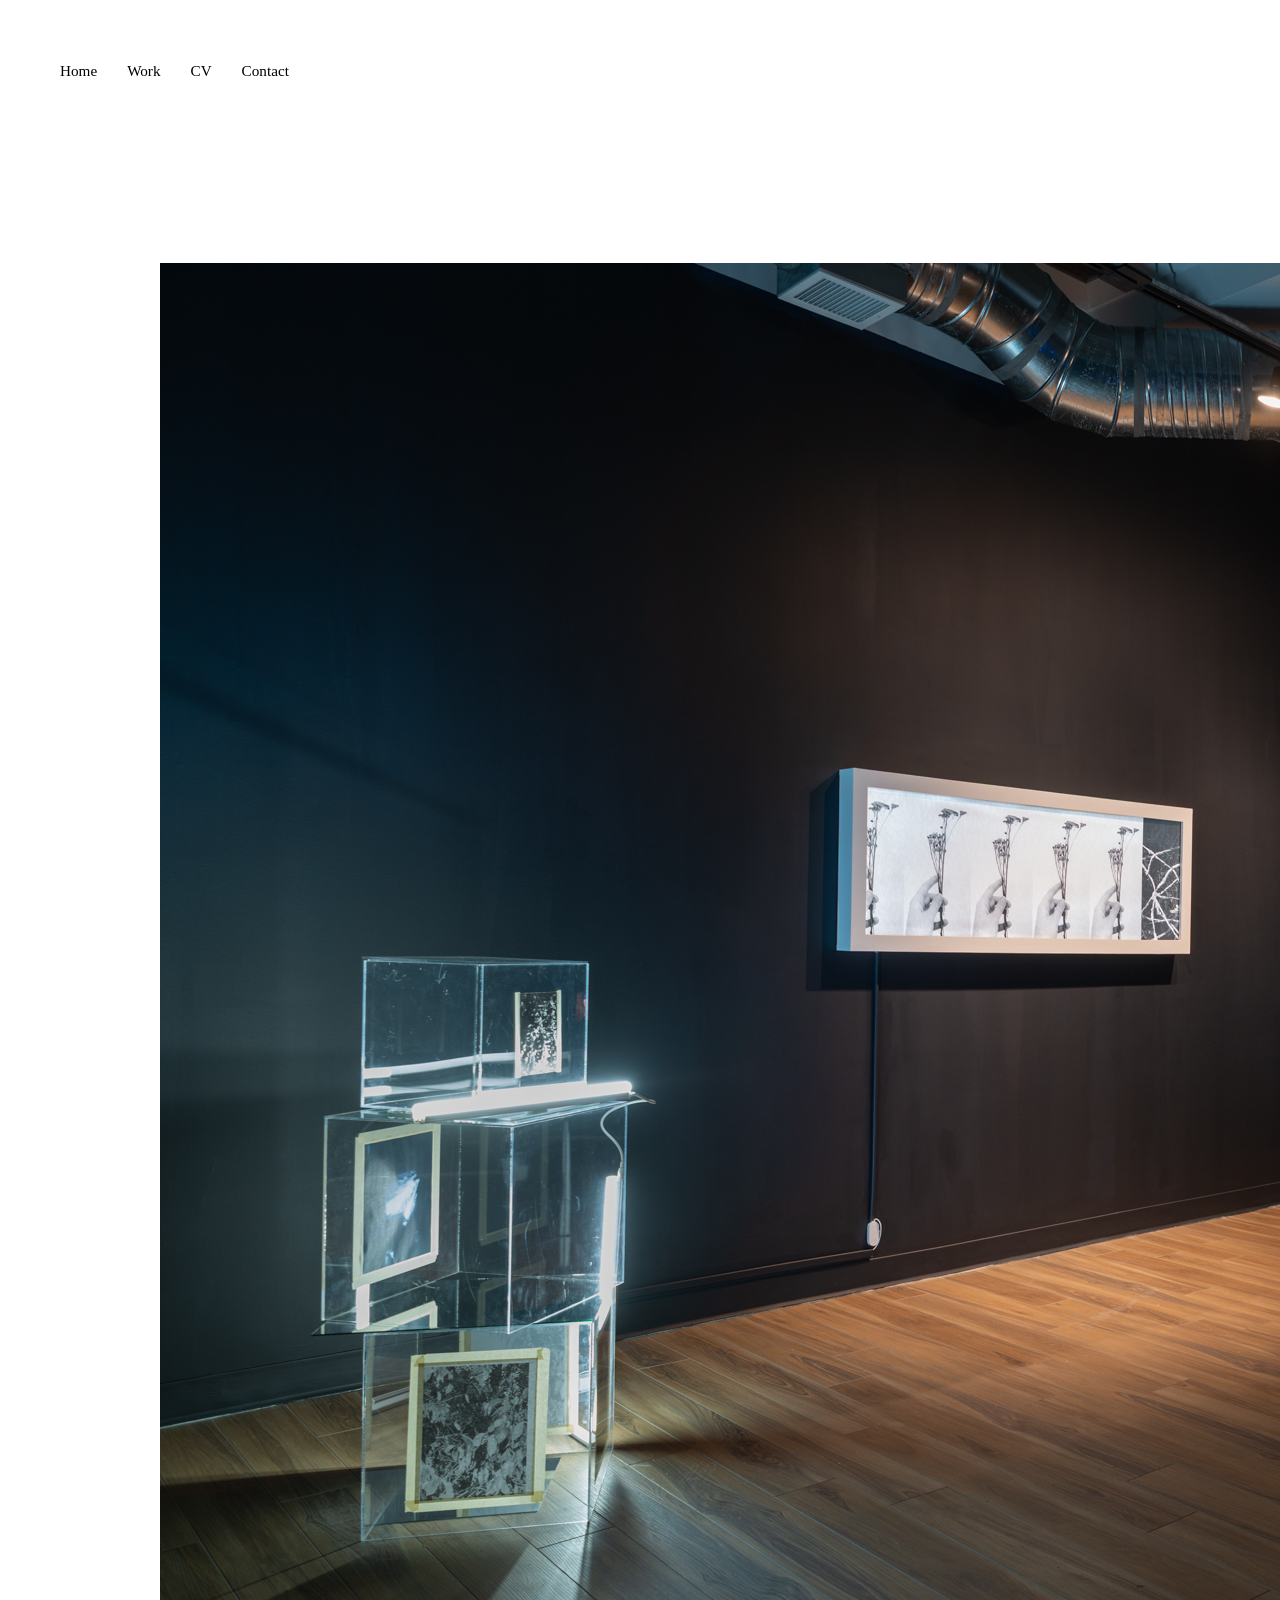
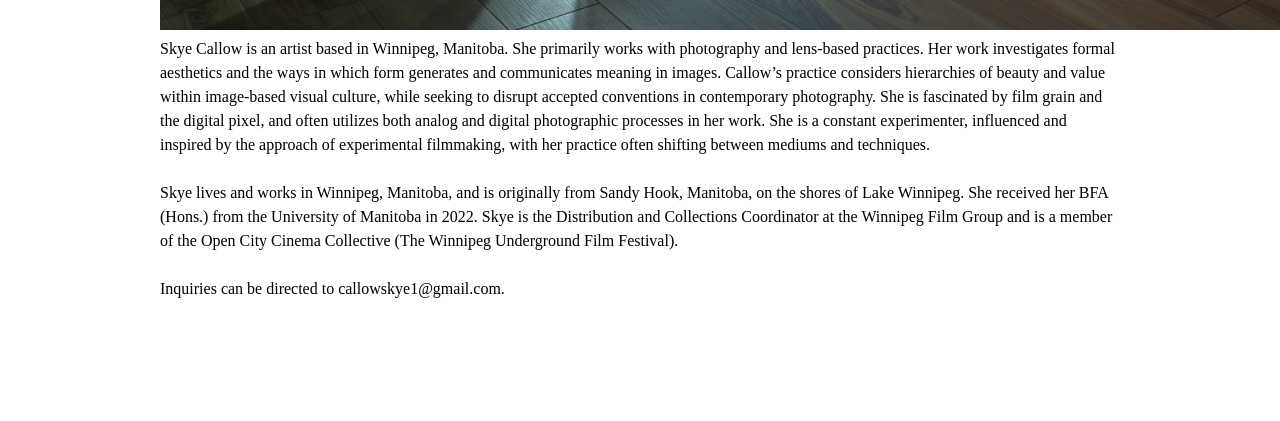
==== about.html @ 561619d2 "Update about.html" ====
<!DOCTYPE html>
<html>
<head>
<meta charset="UTF-8">
<meta name="viewport" content="width=device-width, initial-scale=1">
<title>About | Skye Callow</title>
<link rel="stylesheet" href="style.css">
</head>

<body>

<header>

<nav>
<a href="index.html">Home</a>
<a href="work.html">Work</a>
<a href="cv.html">CV</a>
<a href="contact.html">Contact</a>
</nav>

</header>

<section>

<p>
<section>

<img src="constructed-images-installation-01.jpg" alt="Constructed Image installation view">

<div class="bio">

<p>
Skye Callow is an artist based in Winnipeg, Manitoba. She primarily works with photography and lens-based practices. Her work investigates formal aesthetics and the ways in which form generates and communicates meaning in images. Callow’s practice considers hierarchies of beauty and value within image-based visual culture, while seeking to disrupt accepted conventions in contemporary photography. She is fascinated by film grain and the digital pixel, and often utilizes both analog and digital photographic processes in her work. She is a constant experimenter, influenced and inspired by the approach of experimental filmmaking, with her practice often shifting between mediums and techniques.
</p>

<br>

<p>
Skye lives and works in Winnipeg, Manitoba, and is originally from Sandy Hook, Manitoba, on the shores of Lake Winnipeg. She received her BFA (Hons.) from the University of Manitoba in 2022. Skye is the Distribution and Collections Coordinator at the Winnipeg Film Group and is a member of the Open City Cinema Collective (The Winnipeg Underground Film Festival).
</p>

<br>

<p>
Inquiries can be directed to
<a href="mailto:callowskye1@gmail.com">callowskye1@gmail.com</a>.
</p>

</div>

</section>

</body>
</html>
---- style.css ----
* {
    margin: 0;
    padding: 0;
    box-sizing: border-box;
}

body {
    background: white;
    color: black;
    font-family: "Times New Roman", Times, serif;
    line-height: 1.5;
}

a {
    color: inherit;
    text-decoration: none;
}

a:visited {
    color: inherit;
}

a:hover {
    opacity: .7;
}

header {
    padding: 60px;
}

h1 {
    font-size: 4rem;
    font-weight: normal;
    margin-bottom: 20px;
}
nav {
    display: flex;
    gap: 30px;
    font-size: 0.95rem;
}

section {
    max-width: 1200px;
    margin: auto;
    padding: 60px;
}

.hero img {
    width: 100%;
    height: 80vh;
    object-fit: cover;
    display: block;
}

.project-list {
    display: flex;
    flex-direction: column;
    gap: 40px;
}

.project-list h2 {
    font-size: 2rem;
    font-weight: normal;
}

.year {
    font-size: 0.95rem;
    color: #666;
}

.project-grid img {
    width: 100%;
    display: block;
    margin-bottom: 80px;
}

iframe {
    width: 100%;
    height: 1200px;
    border: none;
}

@media (max-width: 800px) {

    header {
        padding: 30px;
    }

    section {
        padding: 30px;
    }

    h1 {
        font-size: 3rem;
    }

    nav {
        flex-wrap: wrap;
    }
}

.caption {
    font-size: 0.9rem;
    color: #666;
}
.project-info {
    font-style: italic;
    color: #666;
    margin: 0 60px 60px 60px;
}
.project-title {
    font-size: 1.5rem;
    font-weight: normal;
    margin-bottom: 0.2rem;
}

.project-link {
    display: block;
}

.project-link p {
    margin: 0;
}
.project-list div {
    margin-bottom: 60px;
}

.project-list a {
    text-decoration: none;
    color: inherit;
}

.project-list h2 {
    font-size: 2rem;
    font-weight: normal;
    margin-bottom: 5px;
}

.year {
    font-size: 1rem;
    color: #666;
}
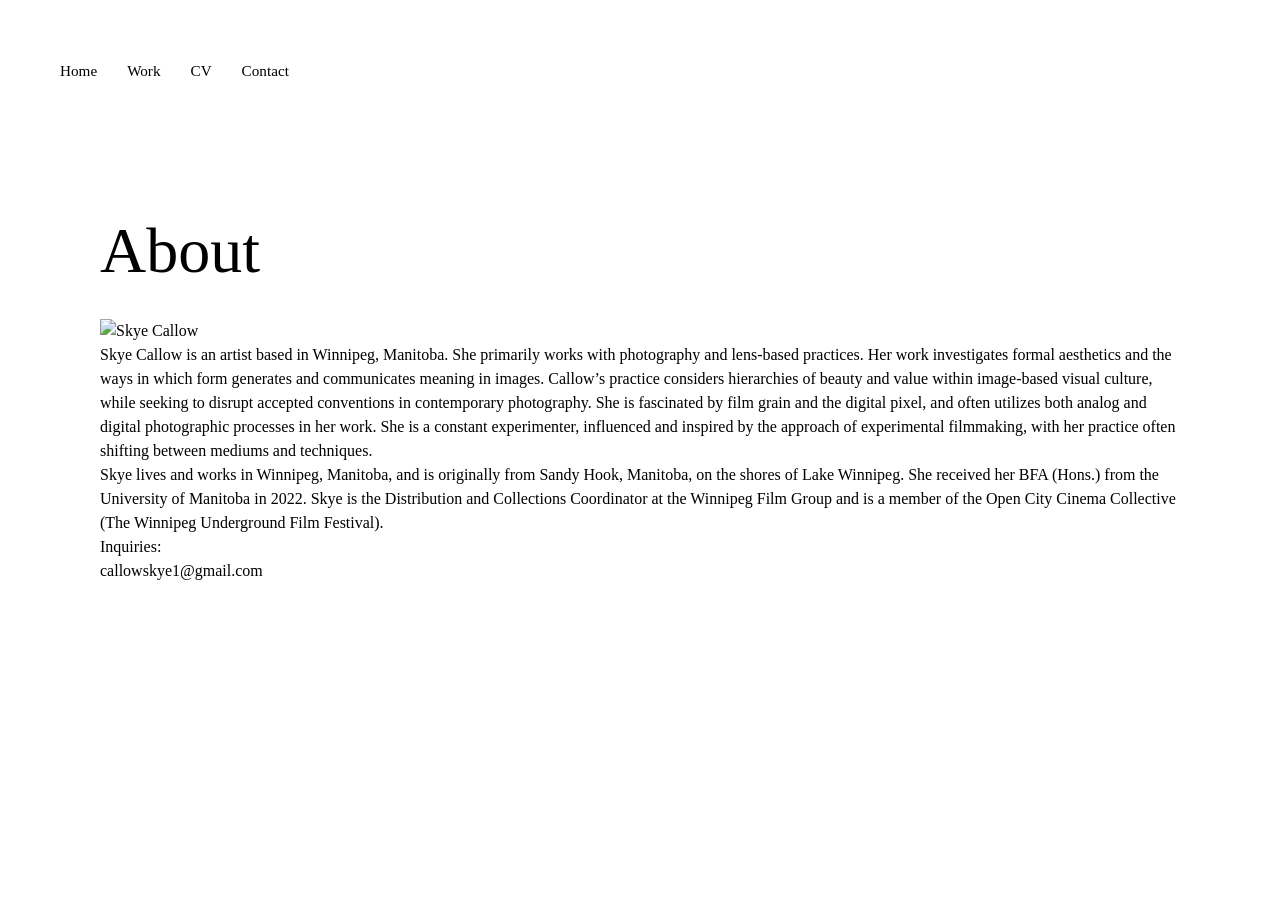
==== commit 154e324d: "Update about.html" ====
--- a/about.html
+++ b/about.html
@@ -22,10 +22,9 @@
 
 <section>
 
-<p>
-<section>
+<h1>About</h1>
 
-<img src="constructed-images-installation-01.jpg" alt="Constructed Image installation view">
+<img class="about-photo" src="about-photo.jpg" alt="Skye Callow">
 
 <div class="bio">
 
@@ -33,17 +32,14 @@
 Skye Callow is an artist based in Winnipeg, Manitoba. She primarily works with photography and lens-based practices. Her work investigates formal aesthetics and the ways in which form generates and communicates meaning in images. Callow’s practice considers hierarchies of beauty and value within image-based visual culture, while seeking to disrupt accepted conventions in contemporary photography. She is fascinated by film grain and the digital pixel, and often utilizes both analog and digital photographic processes in her work. She is a constant experimenter, influenced and inspired by the approach of experimental filmmaking, with her practice often shifting between mediums and techniques.
 </p>
 
-<br>
-
 <p>
 Skye lives and works in Winnipeg, Manitoba, and is originally from Sandy Hook, Manitoba, on the shores of Lake Winnipeg. She received her BFA (Hons.) from the University of Manitoba in 2022. Skye is the Distribution and Collections Coordinator at the Winnipeg Film Group and is a member of the Open City Cinema Collective (The Winnipeg Underground Film Festival).
 </p>
 
+<p>
+Inquiries:
 <br>
-
-<p>
-Inquiries can be directed to
-<a href="mailto:callowskye1@gmail.com">callowskye1@gmail.com</a>.
+<a href="mailto:callowskye1@gmail.com">callowskye1@gmail.com</a>
 </p>
 
 </div>
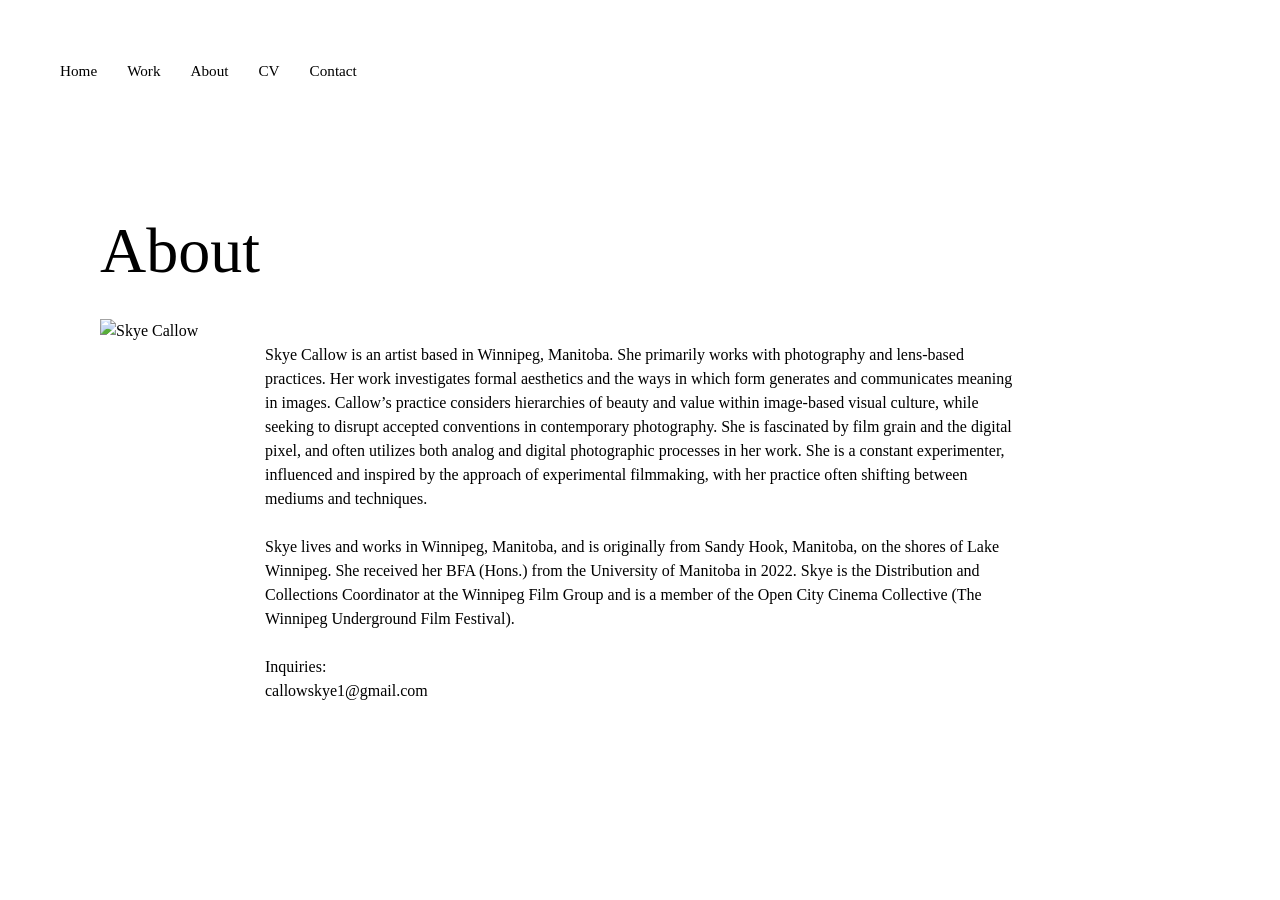
==== commit b1a62adf: "Update about.html" ====
--- a/about.html
+++ b/about.html
@@ -14,6 +14,7 @@
 <nav>
 <a href="index.html">Home</a>
 <a href="work.html">Work</a>
+<a href="about.html">About</a>
 <a href="cv.html">CV</a>
 <a href="contact.html">Contact</a>
 </nav>
--- a/style.css
+++ b/style.css
@@ -140,3 +140,12 @@
     font-size: 1rem;
     color: #666;
 }
+
+.bio {
+    max-width: 750px;
+    margin: 0 auto;
+}
+
+.bio p {
+    margin-bottom: 1.5rem;
+}
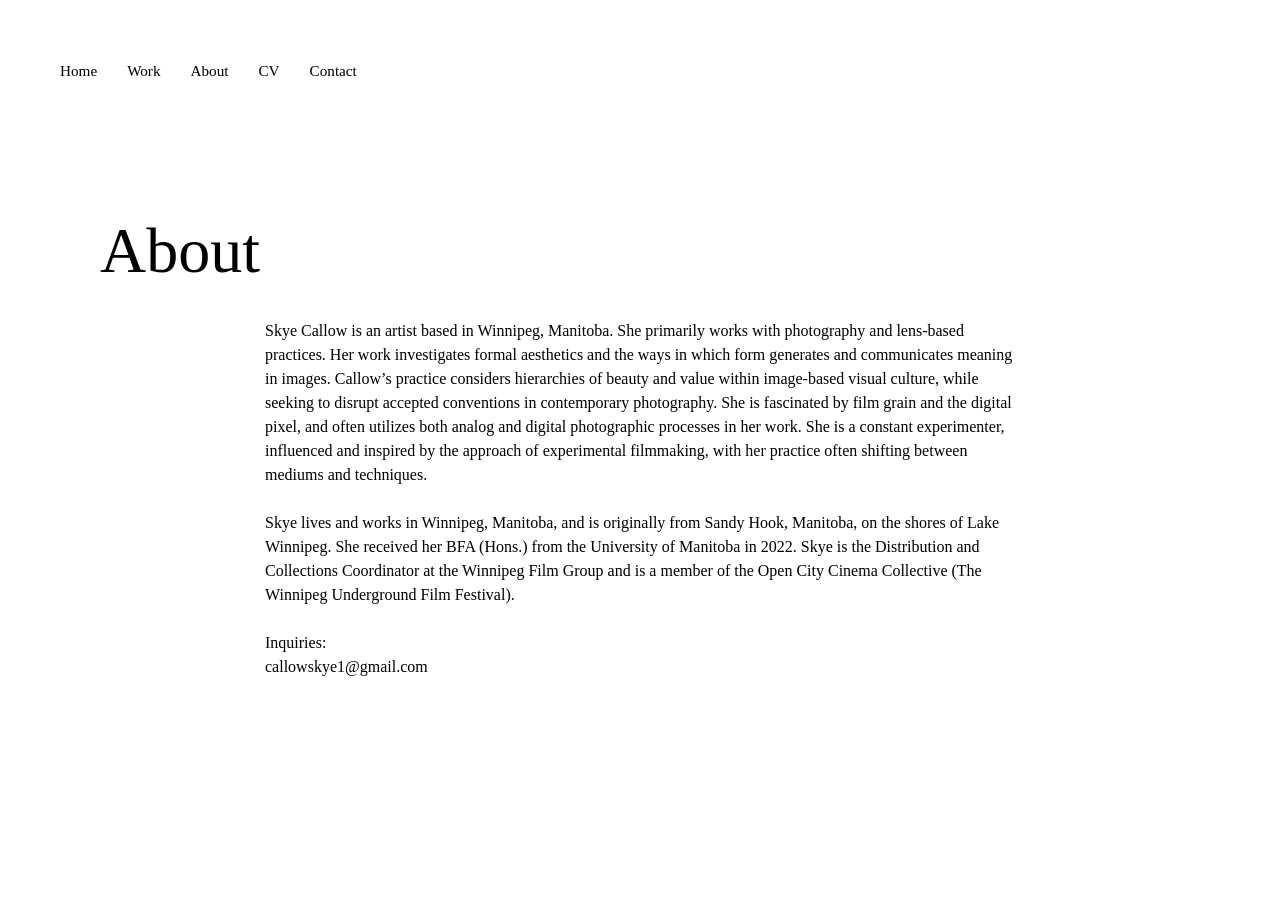
==== commit 58a0ce05: "Update about.html" ====
--- a/about.html
+++ b/about.html
@@ -25,8 +25,6 @@
 
 <h1>About</h1>
 
-<img class="about-photo" src="about-photo.jpg" alt="Skye Callow">
-
 <div class="bio">
 
 <p>
--- a/style.css
+++ b/style.css
@@ -58,11 +58,6 @@
     gap: 40px;
 }
 
-.project-list h2 {
-    font-size: 2rem;
-    font-weight: normal;
-}
-
 .year {
     font-size: 0.95rem;
     color: #666;
@@ -121,19 +116,10 @@
 .project-link p {
     margin: 0;
 }
-.project-list div {
-    margin-bottom: 60px;
-}
 
 .project-list a {
     text-decoration: none;
     color: inherit;
-}
-
-.project-list h2 {
-    font-size: 2rem;
-    font-weight: normal;
-    margin-bottom: 5px;
 }
 
 .year {
@@ -149,3 +135,23 @@
 .bio p {
     margin-bottom: 1.5rem;
 }
+.project-list {
+    display: flex;
+    flex-direction: column;
+    gap: 50px;
+}
+
+.project-link {
+    display: block;
+}
+
+.project-title {
+    font-size: 1.25rem;
+    font-weight: normal;
+    margin-bottom: 0.15rem;
+}
+
+.year {
+    font-size: 0.95rem;
+    color: #666;
+}
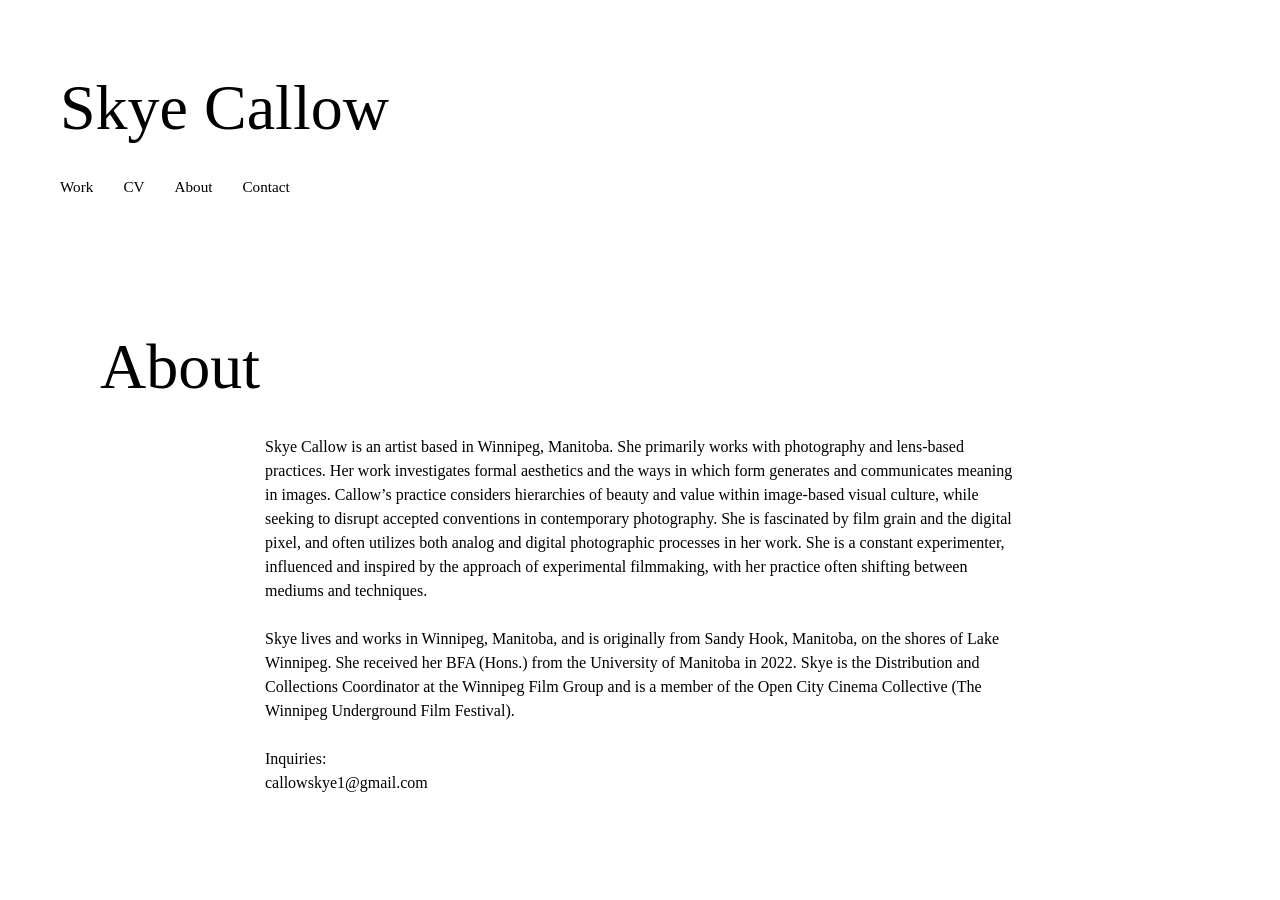
==== commit 527dbc49: "Update about.html" ====
--- a/about.html
+++ b/about.html
@@ -11,16 +11,18 @@
 
 <header>
 
+<h1>
+<a href="index.html">Skye Callow</a>
+</h1>
+
 <nav>
-<a href="index.html">Home</a>
 <a href="work.html">Work</a>
+<a href="cv.html">CV</a>
 <a href="about.html">About</a>
-<a href="cv.html">CV</a>
 <a href="contact.html">Contact</a>
 </nav>
 
 </header>
-
 <section>
 
 <h1>About</h1>
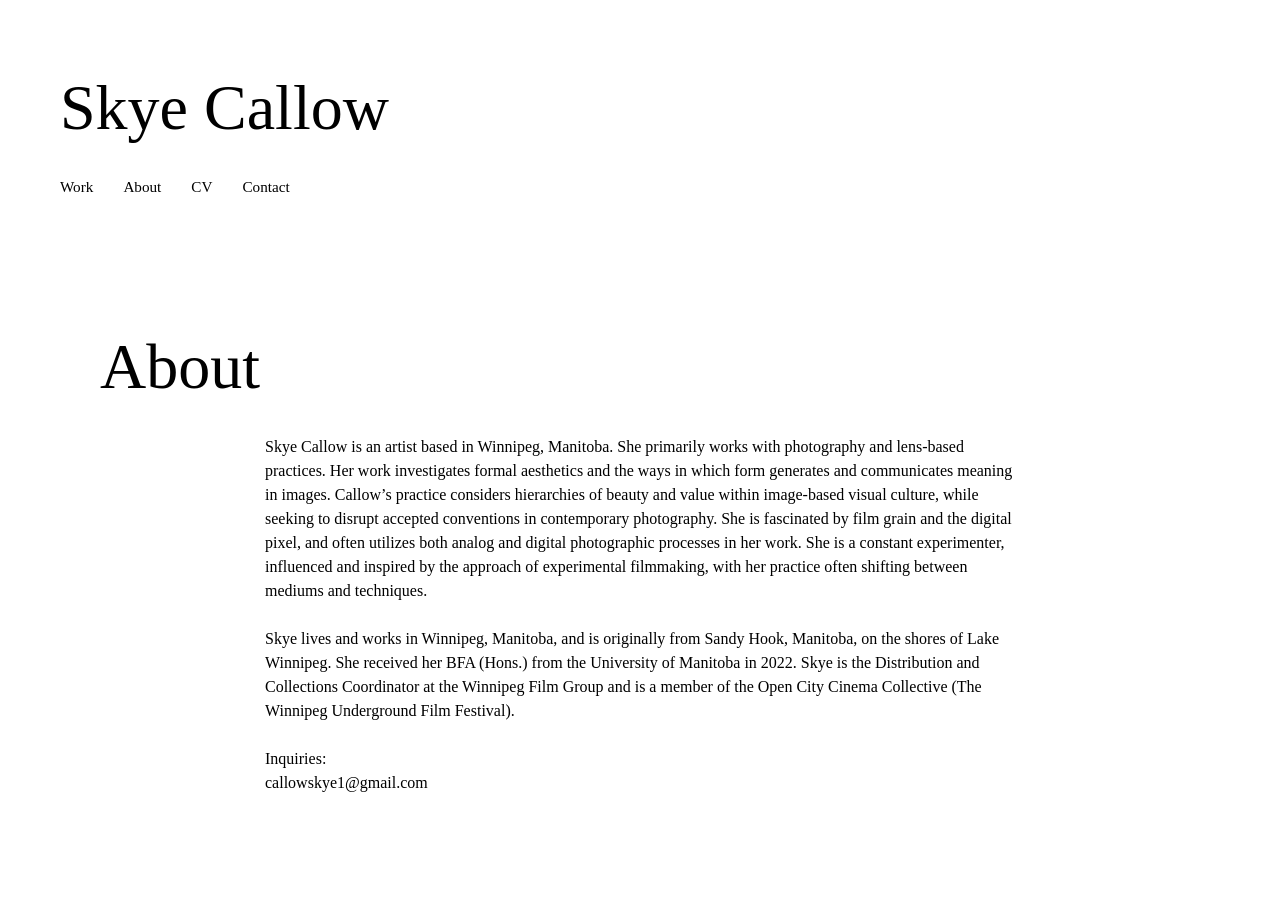
==== commit d7c7ea32: "Update about.html" ====
--- a/about.html
+++ b/about.html
@@ -17,8 +17,8 @@
 
 <nav>
 <a href="work.html">Work</a>
+<a href="about.html">About</a>
 <a href="cv.html">CV</a>
-<a href="about.html">About</a>
 <a href="contact.html">Contact</a>
 </nav>
 
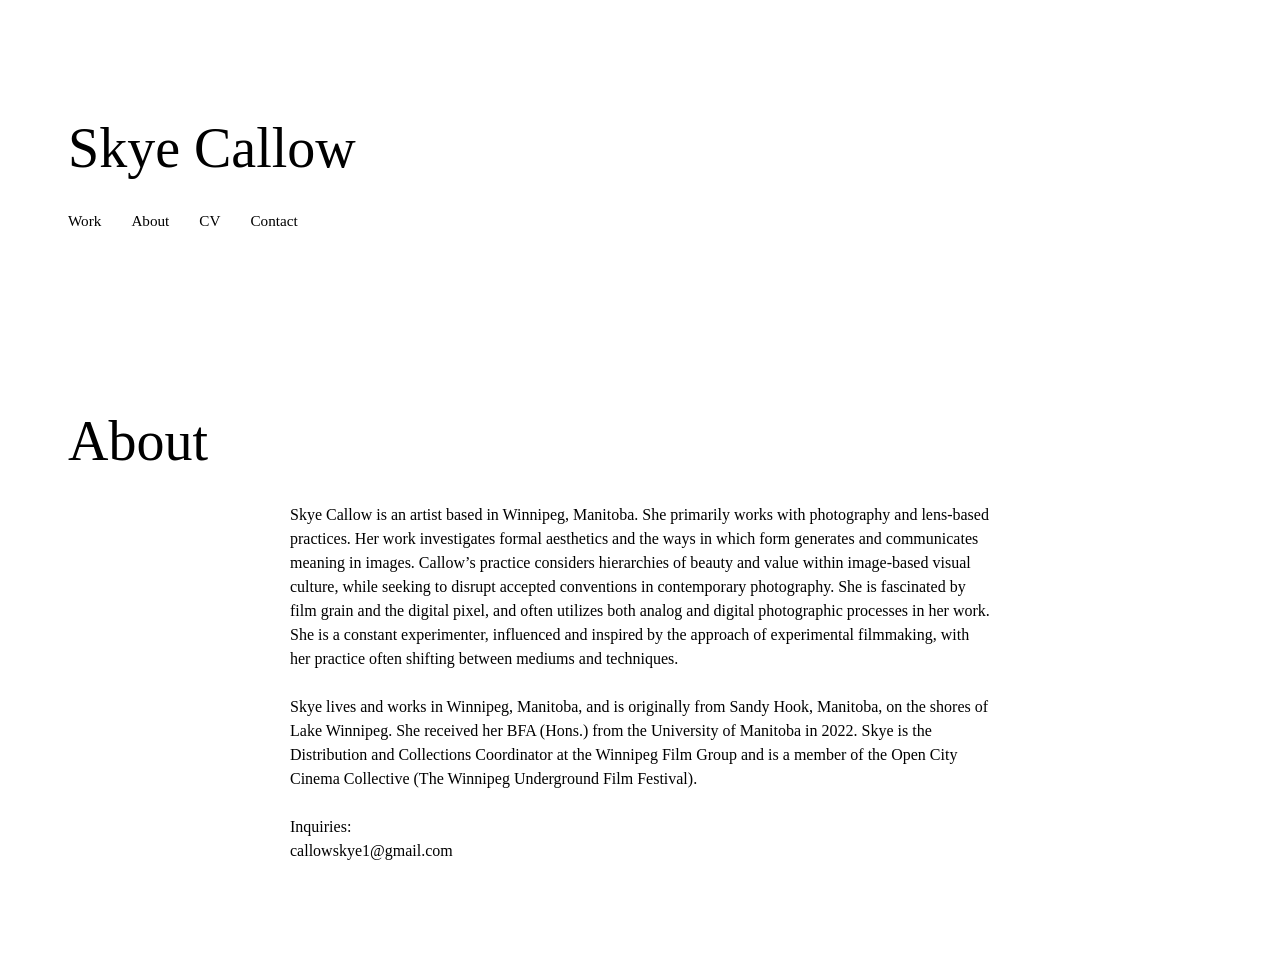
==== commit 4bada654: "Update about.html" ====
--- a/about.html
+++ b/about.html
@@ -5,6 +5,7 @@
 <meta name="viewport" content="width=device-width, initial-scale=1">
 <title>About | Skye Callow</title>
 <link rel="stylesheet" href="style.css">
+<link rel="icon" type="image/png" href="favicon.png">
 </head>
 
 <body>
@@ -23,6 +24,7 @@
 </nav>
 
 </header>
+  
 <section>
 
 <h1>About</h1>
--- a/style.css
+++ b/style.css
@@ -1,3 +1,4 @@
+```css
 * {
     margin: 0;
     padding: 0;
@@ -21,7 +22,7 @@
 }
 
 a:hover {
-    opacity: .7;
+    opacity: 0.7;
 }
 
 header {
@@ -29,14 +30,25 @@
 }
 
 h1 {
-    font-size: 4rem;
+    font-size:3.5rem;
     font-weight: normal;
     margin-bottom: 20px;
 }
+
+h1 a {
+    color: inherit;
+    text-decoration: none;
+}
+
+h1 a:visited {
+    color: inherit;
+}
+
 nav {
     display: flex;
     gap: 30px;
     font-size: 0.95rem;
+    margin-top: 12px;
 }
 
 section {
@@ -52,10 +64,26 @@
     display: block;
 }
 
+.caption {
+    font-size: 0.9rem;
+    color: #666;
+    margin-top: 12px;
+}
+
 .project-list {
     display: flex;
     flex-direction: column;
-    gap: 40px;
+    gap: 50px;
+}
+
+.project-link {
+    display: block;
+}
+
+.project-title {
+    font-size: 1.25rem;
+    font-weight: normal;
+    margin-bottom: 0.15rem;
 }
 
 .year {
@@ -63,10 +91,39 @@
     color: #666;
 }
 
+.project-info {
+    font-style: italic;
+    font-size: 0.95rem;
+    color: #666;
+    line-height: 1.6;
+    margin-bottom: 1rem;
+    max-width: 700px;
+}
+
+.photo-credit {
+    font-size: 0.85rem;
+    color: #666;
+    margin-bottom: 3rem;
+    max-width: 700px;
+}
+
+.project-grid {
+    margin-top: 2rem;
+}
+
 .project-grid img {
     width: 100%;
     display: block;
     margin-bottom: 80px;
+}
+
+.bio {
+    max-width: 700px;
+    margin: 0 auto;
+}
+
+.bio p {
+    margin-bottom: 1.5rem;
 }
 
 iframe {
@@ -91,67 +148,29 @@
 
     nav {
         flex-wrap: wrap;
+        gap: 20px;
     }
+
+    .hero img {
+        height: auto;
+    }
+    
+.project-description {
+    max-width: 700px;
+    margin-bottom: 2rem;
+    line-height: 1.7;
 }
 
-.caption {
-    font-size: 0.9rem;
-    color: #666;
-}
-.project-info {
-    font-style: italic;
-    color: #666;
-    margin: 0 60px 60px 60px;
-}
-.project-title {
-    font-size: 1.5rem;
-    font-weight: normal;
-    margin-bottom: 0.2rem;
+.video-wrapper {
+    margin: 3rem 0;
 }
 
-.project-link {
-    display: block;
+.video-wrapper iframe {
+    width: 100%;
+    aspect-ratio: 16 / 9;
+    border: none;
 }
+```
 
-.project-link p {
-    margin: 0;
 }
-
-.project-list a {
-    text-decoration: none;
-    color: inherit;
-}
-
-.year {
-    font-size: 1rem;
-    color: #666;
-}
-
-.bio {
-    max-width: 750px;
-    margin: 0 auto;
-}
-
-.bio p {
-    margin-bottom: 1.5rem;
-}
-.project-list {
-    display: flex;
-    flex-direction: column;
-    gap: 50px;
-}
-
-.project-link {
-    display: block;
-}
-
-.project-title {
-    font-size: 1.25rem;
-    font-weight: normal;
-    margin-bottom: 0.15rem;
-}
-
-.year {
-    font-size: 0.95rem;
-    color: #666;
-}
+```
